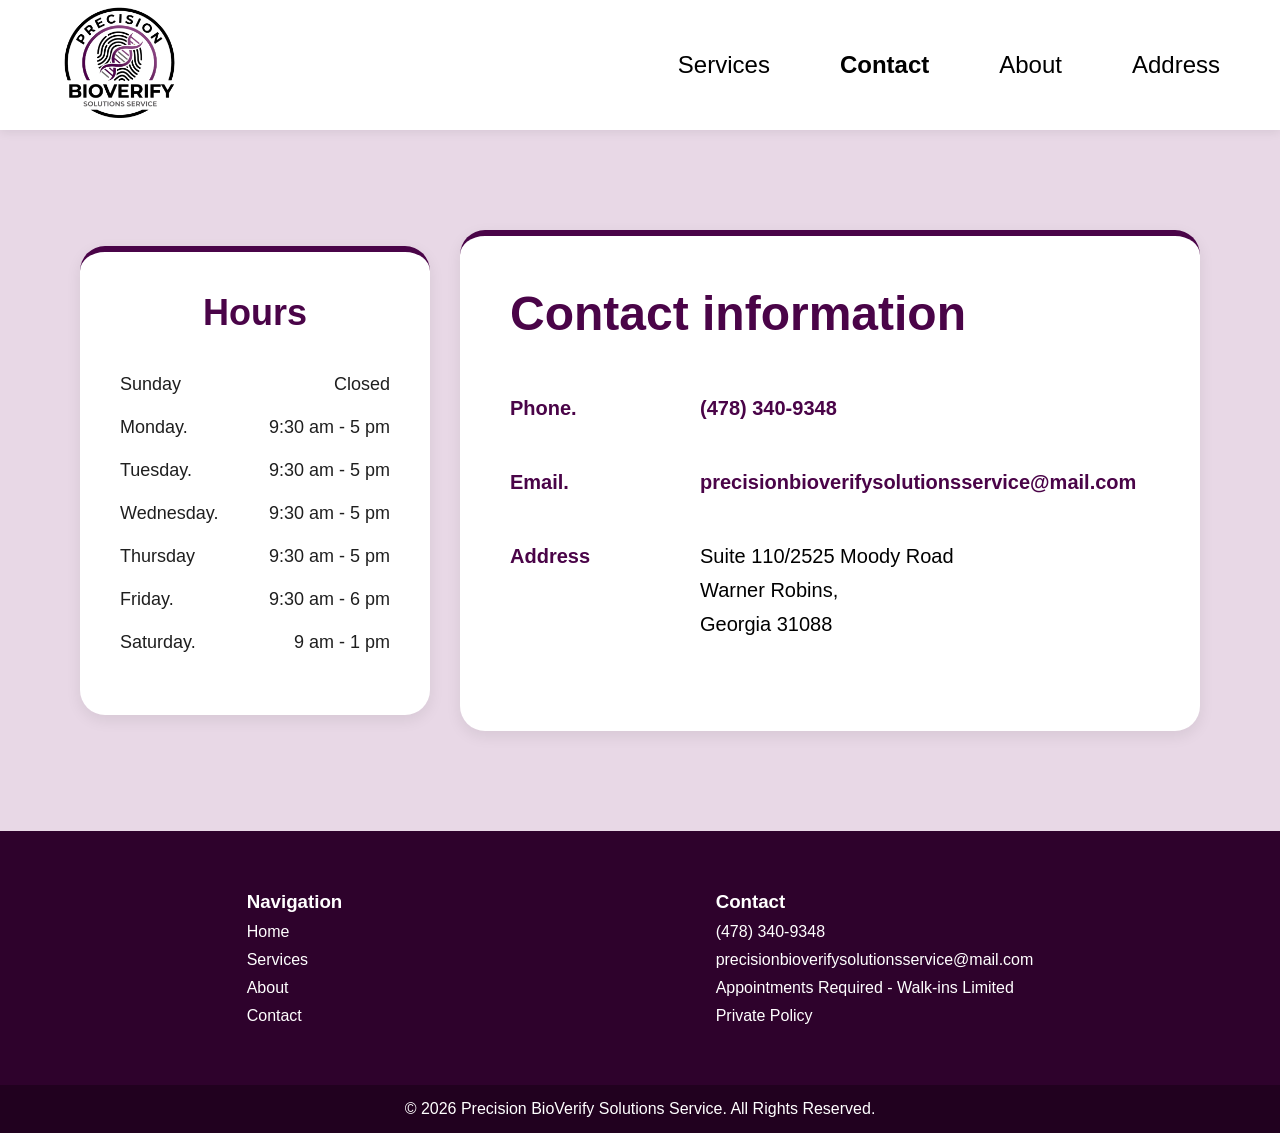
==== contact.html @ c6c78e3b "Add files via upload" ====
<!DOCTYPE html>
<html lang="en">
<head>
    <meta charset="UTF-8">
    <meta name="viewport" content="width=device-width, initial-scale=1.0">
    <title>Document</title>
    <link rel="stylesheet" href="style.css">
</head>
<body>
     <div id="navbar">

    <!-- LOGO -->
    <a href="index.html">
        <img src="bioverify.png" alt="logonavbar" class="nav-logo"
        width="120px">      
    </a>

    <!-- NAV LINKS -->
    <div class="nav-links">
        <a href="services.html">Services</a>
        <a href="contact.html"><b>Contact</b></a>
        <a href="about.html">About</a>
        <a href="address.html">Address</a>
    </div>
</div>
<section id="contact-section">

    <div class="hours-card">
        <h2>Hours</h2>

        <div class="hours-row">
            <span>Sunday</span>
            <span>Closed</span>
        </div>

        <div class="hours-row">
            <span>Monday.</span>
            <span>9:30 am - 5 pm</span>
        </div>

        <div class="hours-row">
            <span>Tuesday.</span>
            <span>9:30 am - 5 pm</span>
        </div>

        <div class="hours-row">
            <span>Wednesday.</span>
            <span>9:30 am - 5 pm</span>
        </div>

        <div class="hours-row">
            <span>Thursday</span>
            <span>9:30 am - 5 pm</span>
        </div>

        <div class="hours-row">
            <span>Friday.</span>
            <span>9:30 am - 6 pm</span>
        </div>

        <div class="hours-row">
            <span>Saturday.</span>
            <span>9 am - 1 pm</span>
        </div>
    </div>

    <div class="contact-card">

        <h1>Contact information</h1>

        <div class="contact-row">
            <span class="label">Phone.</span>
            <a href="tel:+14783409348">(478) 340-9348</a>
        </div>

        <div class="contact-row">
            <span class="label">Email.</span>
            <span>
           <a href="mailto:precisionbioverifysolutionsservice@mail.com">
    precisionbioverifysolutionsservice@mail.com
</a>
            </span>
        </div>

        <div class="contact-row">
            <span class="label">Address</span>
            <span>
                Suite 110/2525 Moody Road<br>
                Warner Robins,<br>
                Georgia 31088
            </span>
        </div>

    </div>

</section>
<footer id="footer">

        <div class="footer-column">
            <h3>Navigation</h3>

            <a href="index.html">Home</a>
            <a href="services.html">Services</a>
            <a href="about.html">About</a>
            <a href="contact.html">Contact</a>
        </div>

        <div class="footer-column">
            <h3>Contact</h3>

            <p>(478) 340-9348</p>
            <p>precisionbioverifysolutionsservice@mail.com</p>
            <p>Appointments Required - Walk-ins Limited</p>
            <a href="privatepolicy.html">Private Policy</a>
        </div>

    </footer>

    <div id="copyright">
        © 2026 Precision BioVerify Solutions Service. All Rights Reserved.
    </div>
</body>
</html>
---- style.css ----
*{
    margin: 0;
    padding: 0;
    box-sizing: border-box;
}

body{
    font-family: 'Montserrat', sans-serif;
    background: #e8d8e6;
    margin: 0px;
    padding-top:130px ;
} 
#two-columns{
   display: flex;
    justify-content: center;
    align-items: center;
    height: 500px;
    padding-left: 200px;
    background-image: url(print.png);
}
#columns-1,
#columns-2 {
    flex: 1;
}
#home-text{
   max-width: 800px;
   text-align: center;
   font-size: 28px;
   line-height: 1.7;
   margin-top: 20px;
   width: 100%;
}
.logo{
    width: 400px;
    max-width: 100%;
    display: block;

}
#services-preview{
    padding: 100px 80px;
    text-align: center;
    background-color: white;
}

#services-preview h2{
    font-size: 42px;
    margin-bottom: 10px;
    color: #4a0448;
}

.services-subtitle{
    font-size: 22px;
    margin-bottom: 50px;
}

.service-cards{
    display: flex;
    justify-content: center;
    gap: 30px;
    flex-wrap: wrap;
}

.service-card{
    width: 280px;
    background: white;
    padding: 35px 25px;
    border-radius: 15px;
    box-shadow: 0 5px 15px rgba(0,0,0,0.08);
    transition: 0.3s;
}

.service-card:hover{
    transform: translateY(-8px);
}

.service-card h3{
    margin-bottom: 15px;
    color: #4a0448;
    font-size: 24px;
}

.service-card p{
    line-height: 1.7;
    margin-bottom: 25px;
}

.service-card a{
    text-decoration: none;
    color: #4a0448;
    font-weight: 600;
}

.service-card a:hover{
    text-decoration: underline;
}
#navbar {
    background-color: white;
    height: 130px;
    display: flex;
    align-items: center;
    justify-content: space-between;
    padding: 20px 60px;
    position: fixed;
    top: 0;
    left: 0;
    width: 100%;
    z-index: 1000;
    box-shadow: 0 2px 10px rgba(0,0,0,0.08);

}
#nav-logo{
    width: 120px;
    height: auto;
    display: block;
}
.nav-links{
    display: flex;
    align-items: center;
    gap: 70px;
}
.nav-links a{
    text-decoration: none;
    color: black;
    font-size: 24px;
}
.border-button button{
    padding: 12px 40px;
    border-radius: 30px;
    border: 2px solid #4a0448;
    background: #4a0448;
    font-size: 20px;
    cursor: pointer;
    color: white;
}
.border-button{
    display: flex;
    justify-content: center;
    text-decoration: none;
    margin-top: 20px;
}
.about-hero-text h3{
    margin-bottom: 0px;
    margin-top: 0px;
    margin-left: 20px;
}

.about-hero-text h1{
    margin-bottom: 0px;
    margin-top: 0px;
    margin-left: 20px;
}

.about-hero-text p{
    line-height: 1.8;
    margin-left: 20px;
}
.about-hero{
    height: 350px;
    background-image: url(dna1.png);
    background-size: cover;
    background-position: center;
    background-repeat: no-repeat;
    display: flex;
    align-items: center;
    padding-left: 80px;
    position: relative;
    overflow: hidden;
}
#about-columns {
    display: flex;
}
.about-section{
    display: flex;
    justify-content: space-between;
    align-items: center;
    gap: 60px;
    padding: 80px;
}
#about-text{
    width: 60%;
}
#about-text h2{
    font-size: 30px;
}
#about-text p{
    font-size: 28px;
    line-height: 1.8;
    color: #1f1f1f;
}
.lab-image{
    width: 100%;
    max-width: 500px;
    border-radius: 20px;
    height: auto;
    display: block;
}
#columns-b{
    width: 40%;
}
.services-hero{
    height: 450px;
    background-image: url(dna1.png);
    background-size: cover;
    background-position: center;
    background-repeat: no-repeat;
    display: flex;
    align-items: center;
    justify-content: center;
    text-align: center;
    position: relative;
    
}
.services-hero::before{
    content: "";
    position: absolute;
    inset: 0;
    background: rgba(74, 4, 72, 0.55);
}
.services-hero-content h1 {
    font-size: 72px;
    margin-bottom: 20px;
    font-weight: 700;
}
.services-hero-content h3{
    font-size: 28px;
    margin-bottom: 20px;
    font-weight: 500;
}
.services-hero-content p{
    font-size: 24px;
    margin-bottom: 35px;
}
.services-hero-content{
    position: relative;
    z-index: 1;
    color: #e8d8e6;
}
.services-hero::after{
    content: "";
    position: absolute;
    top: 0;
    left: 0;
    width: 100%;
    height: 6px;
    background-color: #4a0448;
}
#service-grid{
    display: grid;
    grid-template-columns: repeat(4, 1fr);
    gap: 30px;
    max-width: 1600px;
    margin: 80px auto;
    padding: 0 40px;
}

.service-card{
    background: white;
    border-radius: 18px;
    padding: 25px;
    box-shadow: 0 5px 15px rgba(0,0,0,0.08);
    border-top: 6px solid #4a0448;
    text-align: center;
}

.service-card h2{
    color: #4a0448;
    margin-bottom: 20px;
    font-size: 24px;
}

.service-card ul{
    list-style: none;
    padding: 0;
    margin-bottom: 20px;
}

.service-card li{
    margin-bottom: 10px;
    font-size: 16px;
}

.price{
    font-size: 24px;
    font-weight: bold;
    color: #4a0448;
    margin-bottom: 20px;
}

.service-btn{
    display: inline-block;
    background: #4a0448;
    color: white;
    text-decoration: none;
    padding: 12px 28px;
    border-radius: 30px;
    position: relative;
    z-index: 10;
}

.service-btn:hover{
    background: #670664;
}
#additional-services{
    display: flex;
    justify-content: center;
    gap: 30px;
    max-width: 1200px;
    margin: 80px auto;
    padding: 0 40px;
}

.mini-service-card{
    width: 320px;
    background: white;
    border-radius: 18px;
    padding: 30px;
    text-align: center;
    box-shadow: 0 5px 15px rgba(0,0,0,0.08);
    border-top: 5px solid #4a0448;
}

.mini-service-card h3{
    color: #4a0448;
    margin-bottom: 15px;
}

.mini-service-card p{
    margin-bottom: 20px;
}

.service-price{
    color: #4a0448;
    font-size: 24px;
    font-weight: bold;
}
#background-screening{
    padding: 100px 60px;
    text-align: center;
}

#background-screening h2{
    color: #4a0448;
    font-size: 42px;
    margin-bottom: 50px;
}

.screening-cards{
    display: flex;
    justify-content: center;
    gap: 30px;
    flex-wrap: wrap;
}

.screening-card{
    width: 320px;
    background: white;
    padding: 30px;
    border-radius: 18px;
    box-shadow: 0 5px 15px rgba(0,0,0,.08);
    border-top: 5px solid #4a0448;
}

.screening-card h3{
    color: #4a0448;
    margin-bottom: 15px;
}

.screening-card p{
    line-height: 1.7;
    margin-bottom: 20px;
}

.screening-card a{
    color: #4a0448;
    font-weight: bold;
    text-decoration: none;
}
#packages{
    padding: 100px 60px;
    text-align: center;
}

#packages h2{
    color: #4a0448;
    font-size: 42px;
    margin-bottom: 50px;
}

.package-grid{
    display: flex;
    justify-content: center;
    gap: 30px;
    flex-wrap: wrap;
}

.package-card{
    width: 320px;
    background: white;
    padding: 35px;
    border-radius: 18px;
    box-shadow: 0 5px 15px rgba(0,0,0,.08);
}

.featured{
    background: #4a0448;
    color: white;
    transform: scale(1.05);
}

.package-price{
    font-size: 40px;
    font-weight: bold;
    margin: 20px 0;
}

.package-card ul{
    list-style: none;
    padding: 0;
    margin-bottom: 30px;
}

.package-card li{
    margin-bottom: 12px;
}

.package-card a{
    display: inline-block;
    padding: 12px 30px;
    background: #4a0448;
    color: white;
    text-decoration: none;
    border-radius: 30px;
}

.featured a{
    background: white;
    color: #4a0448;
}
#why-us{
    padding: 100px 60px;
    text-align: center;
}

#why-us h2{
    color: #4a0448;
    font-size: 42px;
    margin-bottom: 50px;
}

.why-grid{
    display: grid;
    grid-template-columns: repeat(3, 1fr);
    gap: 25px;
    max-width: 1200px;
    margin: auto;
}

.why-grid div{
    background: white;
    padding: 25px;
    border-radius: 15px;
    box-shadow: 0 5px 15px rgba(0,0,0,.08);
}
#footer{
    background: #2e022c;
    color: white;
    display: flex;
    justify-content: space-around;
    padding: 60px;
    flex-wrap: wrap;
}

.footer-column{
    display: flex;
    flex-direction: column;
    gap: 10px;
}

.footer-column a{
    color: white;
    text-decoration: none;
}

#copyright{
    background: #21011f;
    color: white;
    text-align: center;
    padding: 15px;
}
.learn-more-page{
    max-width: 1100px;
    margin: 180px auto 100px;
    padding: 0 40px;
}

.learn-more-page h1{
    text-align: center;
    font-size: 52px;
    color: #4a0448;
    margin-bottom: 50px;
}

.learn-card{
    background: white;
    padding: 50px;
    border-radius: 20px;
    border-top: 6px solid #4a0448;
    box-shadow: 0 5px 15px rgba(0,0,0,0.08);
}

.learn-card h2{
    color: #4a0448;
    font-size: 36px;
    margin-bottom: 20px;
}

.learn-card h3{
    color: #4a0448;
    font-size: 28px;
    margin-top: 35px;
    margin-bottom: 15px;
}

.learn-card p{
    font-size: 20px;
    line-height: 1.8;
    color: #333;
    margin-bottom: 20px;
}

.learn-card ul{
    margin-bottom: 30px;
    padding-left: 25px;
}

.learn-card li{
    font-size: 20px;
    line-height: 1.8;
    margin-bottom: 10px;
}

.learn-card .price{
    font-size: 32px;
    font-weight: bold;
    color: #4a0448;
    margin-top: 20px;
}

.learn-btn{
    display: inline-block;
    margin-top: 30px;
    background: #4a0448;
    color: white;
    text-decoration: none;
    padding: 15px 35px;
    border-radius: 30px;
    font-size: 18px;
    transition: 0.3s;
}

.learn-btn:hover{
    background: #670664;
}

/* Pricing Lists */

.price-list{
    margin-top: 20px;
}

.price-list li{
    list-style: none;
    border-bottom: 1px solid #ddd;
    padding: 12px 0;
    font-size: 20px;
}

/* Highlight Box */

.highlight-box{
    background: #f6eff5;
    border-left: 5px solid #4a0448;
    padding: 25px;
    border-radius: 12px;
    margin: 30px 0;
}

.highlight-box p{
    margin: 0;
    font-weight: 600;
}
.service-btn{
    display: inline-block;
    background: #4a0448;
    color: white !important;
    text-decoration: none;
    padding: 12px 28px;
    border-radius: 30px;
}

.service-btn:visited{
    color: white;
}

.service-btn:hover{
    color: white;
    background: #670664;
}
.package-card a{
    display: inline-block;
    padding: 12px 30px;
    background: #4a0448;
    color: white;
    text-decoration: none;
    border-radius: 30px;
}

.package-card a:visited{
    color: white;
}
.featured a, .featured a:visited{
    background: white;
    color: #4a0448;
}
/* MOBILE & ON-SITE SERVICES */

#mobile-services{
    padding: 100px 60px;
    text-align: center;
}

#mobile-services h2{
    color: #4a0448;
    font-size: 48px;
    margin-bottom: 20px;
}

.mobile-intro{
    font-size: 22px;
    color: #333;
    max-width: 800px;
    margin: 0 auto 50px;
    line-height: 1.6;
}

.mobile-grid{
    display: grid;
    grid-template-columns: repeat(3, 1fr);
    gap: 25px;
    max-width: 1100px;
    margin: 0 auto;
}

.mobile-item{
    background: white;
    padding: 30px;
    border-radius: 15px;
    border-top: 5px solid #4a0448;
    box-shadow: 0 5px 15px rgba(0,0,0,0.08);
    font-size: 22px;
    font-weight: 600;
    color: #4a0448;
}

.mobile-note{
    margin-top: 40px;
    font-size: 18px;
    font-weight: 600;
    color: #4a0448;
}

/* CALL TO ACTION */

#cta{
    background: #4a0448;
    color: white;
    text-align: center;
    padding: 80px 40px;
    margin-top: 100px;
}

#cta h2{
    font-size: 52px;
    margin-bottom: 20px;
}

#cta p{
    font-size: 22px;
    margin-bottom: 35px;
    line-height: 1.6;
}

.cta-btn{
    display: inline-block;
    background: white;
    color: #4a0448;
    text-decoration: none;
    padding: 16px 40px;
    border-radius: 30px;
    font-size: 18px;
    font-weight: 700;
    transition: 0.3s;
}

.cta-btn:hover{
    background: #e8d8e6;
    transform: translateY(-3px);
}
#contact-section{
    max-width: 1200px;
    margin: 100px auto;
    padding: 0 40px;
    display: flex;
    justify-content: center;
    align-items: center;
    gap: 30px;
}

/* HOURS CARD */

.hours-card{
    width: 350px;
    background: white;
    border-radius: 25px;
    padding: 40px;
    border-top: 6px solid #4a0448;
    box-shadow: 0 5px 15px rgba(0,0,0,0.08);
}

.hours-card h2{
    text-align: center;
    color: #4a0448;
    font-size: 36px;
    margin-bottom: 40px;
}

.hours-row{
    display: flex;
    justify-content: space-between;
    margin-bottom: 22px;
    font-size: 18px;
    color: #1f1f1f;
}

/* CONTACT CARD */

.contact-card{
    flex: 1;
    background: white;
    border-radius: 25px;
    padding: 50px;
    border-top: 6px solid #4a0448;
    box-shadow: 0 5px 15px rgba(0,0,0,0.08);
}

.contact-card h1{
    color: #4a0448;
    font-size: 48px;
    margin-bottom: 50px;
}

.contact-row{
    display: grid;
    grid-template-columns: 150px 1fr;
    gap: 40px;
    margin-bottom: 40px;
    font-size: 20px;
    line-height: 1.7;
}

.label{
    font-weight: 600;
    color: #4a0448;
}

/* LINKS */

.contact-card a{
    color: #4a0448;
    text-decoration: none;
    font-weight: 600;
}

.contact-card a:hover{
    color: #670664;
    text-decoration: underline;
}
.address-hero{
    height: 350px;
    background-image: url(dna1.png);
    background-size: cover;
    background-position: center;
    position: relative;

    display: flex;
    justify-content: center;
    align-items: center;
    text-align: center;
}

.address-hero::before{
    content: "";
    position: absolute;
    inset: 0;
    background: rgba(74,4,72,.55);
}

.address-hero-content{
    position: relative;
    z-index: 1;
    color: white;
}

.address-hero-content h1{
    font-size: 64px;
    margin-bottom: 15px;
}

.address-hero-content p{
    font-size: 24px;
}

#address-section{
    max-width: 1200px;
    margin: 80px auto;
    padding: 0 40px;

    display: flex;
    justify-content: center;
    gap: 30px;
}

.address-card{
    flex: 1;

    background: white;
    padding: 40px;

    border-radius: 20px;
    border-top: 6px solid #4a0448;

    box-shadow: 0 5px 15px rgba(0,0,0,.08);

    text-align: center;
}

.address-card h2{
    color: #4a0448;
    margin-bottom: 25px;
}

.address-card p{
    font-size: 20px;
    line-height: 1.8;
}

.address-btn{
    display: inline-block;
    margin-top: 25px;

    background: #4a0448;
    color: white;
    text-decoration: none;

    padding: 14px 32px;
    border-radius: 30px;
}

.address-btn:hover{
    background: #670664;
}

#map-section{
    max-width: 1200px;
    margin: 80px auto;
    padding: 0 40px;
    text-align: center;
}

#map-section h2{
    color: #4a0448;
    margin-bottom: 30px;
    font-size: 42px;
}

#map-section iframe{
    width: 100%;
    height: 450px;
    border: none;
    border-radius: 20px;
    box-shadow: 0 5px 15px rgba(0,0,0,.08);
}

#location-help{
    text-align: center;
    padding: 80px 40px;
}

#location-help h2{
    color: #4a0448;
    margin-bottom: 20px;
}

#location-help p{
    font-size: 22px;
}
.policy-page{
    max-width: 1200px;
    margin: 180px auto 100px;
    padding: 0 40px;
}

.policy-header{
    text-align: center;
    margin-bottom: 50px;
}

.policy-header h1{
    font-size: 52px;
    color: #4a0448;
    margin-bottom: 15px;
}

.policy-header p{
    font-size: 20px;
    color: #555;
}

.policy-container{
    background: white;
    border-radius: 20px;
    padding: 50px;
    border-top: 6px solid #4a0448;
    box-shadow: 0 5px 15px rgba(0,0,0,.08);
}

.policy-grid{
    display: grid;
    grid-template-columns: 1fr 1fr;
    gap: 50px;
}

.policy-column h2{
    color: #4a0448;
    margin-top: 30px;
    margin-bottom: 15px;
    font-size: 28px;
}

.policy-column p{
    font-size: 18px;
    line-height: 1.8;
    color: #333;
    margin-bottom: 15px;
}

.policy-column ul{
    padding-left: 25px;
    margin-bottom: 20px;
}

.policy-column li{
    font-size: 18px;
    line-height: 1.8;
    margin-bottom: 8px;
}

.contact-box{
    background: #f6eff5;
    border-left: 5px solid #4a0448;
    padding: 20px;
    border-radius: 12px;
    margin-top: 20px;
}
/* MOBILE */

@media (max-width: 768px){

    body{
        padding-top: 100px;
    }

    /* NAVBAR */

    #navbar{
        flex-direction: column;
        height: auto;
        padding: 15px;
        gap: 15px;
    }

    .nav-links{
        gap: 20px;
        flex-wrap: wrap;
        justify-content: center;
    }

    .nav-links a{
        font-size: 18px;
    }

    /* HERO SECTION */

    #two-columns{
        flex-direction: column-reverse;
        text-align: center;
        height: auto;
        padding: 40px 20px;
        min-height: auto;
    }

    #columns-1,
    #columns-2{
        width: 100%;
    }

    .logo{
        width: 250px;
        margin: 0 auto 20px;
    }

    #home-text{
        font-size: 20px;
        line-height: 1.6;
        max-width: 100%;
    }

    /* SERVICES */

    #services-preview{
        padding: 60px 20px;
    }

    #services-preview h2{
        font-size: 32px;
    }

    .services-subtitle{
        font-size: 18px;
    }

    .service-cards{
        flex-direction: column;
        align-items: center;
    }

    .service-card{
        width: 100%;
        max-width: 350px;
    }

    /* FOOTER */

    #footer{
        flex-direction: column;
        text-align: center;
        gap: 40px;
        padding: 40px 20px;
    }

    .footer-column{
        width: 100%;
    }

    .footer-column p,
    .footer-column a{
        word-break: break-word;
    }
}
/* ADDRESS PAGE MOBILE */

@media (max-width: 768px){

    /* Hero */

    .address-hero{
        height: 250px;
        padding: 20px;
    }

    .address-hero-content h1{
        font-size: 38px;
    }

    .address-hero-content p{
        font-size: 18px;
    }

    /* Address Cards */

    #address-section{
        flex-direction: column;
        padding: 0 20px;
        gap: 20px;
        margin: 50px auto;
    }

    .address-card{
        width: 100%;
        padding: 30px 20px;
    }

    .address-card h2{
        font-size: 28px;
    }

    .address-card p{
        font-size: 18px;
    }

    .address-btn{
        width: 100%;
        text-align: center;
    }

    /* Map */

    #map-section{
        padding: 0 20px;
    }

    #map-section h2{
        font-size: 32px;
    }

    #map-section iframe{
        height: 300px;
    }

    /* Help Section */

    #location-help{
        padding: 50px 20px;
    }

    #location-help h2{
        font-size: 30px;
    }

    #location-help p{
        font-size: 18px;
    }

    /* Footer */

    #footer{
        flex-direction: column;
        text-align: center;
        gap: 30px;
        padding: 40px 20px;
    }

    .footer-column{
        width: 100%;
    }

    .footer-column p,
    .footer-column a{
        word-break: break-word;
    }
}
/* ABOUT PAGE MOBILE */

@media (max-width: 768px){

    body{
        padding-top: 100px;
    }

    /* HERO */

    .about-hero{
        height: 280px;
        padding: 20px;
        justify-content: center;
        text-align: center;
    }

    .about-hero-text{
        width: 100%;
    }

    .about-hero-text h3{
        margin: 0 0 10px 0;
        font-size: 18px;
    }

    .about-hero-text h1{
        margin: 0 0 15px 0;
        font-size: 36px;
        line-height: 1.2;
    }

    .about-hero-text p{
        margin: 0;
        font-size: 18px;
    }

    /* ABOUT SECTION */

    .about-section{
        flex-direction: column;
        padding: 40px 20px;
        gap: 30px;
    }

    #about-text{
        width: 100%;
    }

    #about-text h2{
        font-size: 28px;
        text-align: center;
        margin-bottom: 20px;
    }

    #about-text p{
        font-size: 18px;
        line-height: 1.7;
    }

    #about-text ul{
        padding-left: 25px;
        margin: 20px 0;
    }

    #about-text li{
        font-size: 18px;
        margin-bottom: 10px;
    }

    /* IMAGE */

    #columns-b{
        width: 100%;
    }

    .lab-image{
        width: 100%;
        max-width: 400px;
        margin: 0 auto;
        display: block;
    }

    /* FOOTER */

    #footer{
        flex-direction: column;
        text-align: center;
        gap: 30px;
        padding: 40px 20px;
    }

    .footer-column{
        width: 100%;
    }

    .footer-column p,
    .footer-column a{
        word-break: break-word;
    }
}
/* MOBILE */

@media (max-width: 768px){

    .policy-page{
        margin: 140px auto 60px;
        padding: 0 15px;
    }

    .policy-header h1{
        font-size: 32px;
        line-height: 1.2;
    }

    .policy-header p{
        font-size: 16px;
    }

    .policy-container{
        padding: 25px;
    }

    .policy-grid{
        display: block;
    }

    .policy-column{
        width: 100%;
        margin-bottom: 30px;
    }

    .policy-column h2{
        font-size: 22px;
    }

    .policy-column p,
    .policy-column li{
        font-size: 16px;
        line-height: 1.6;
    }

    .contact-box{
        padding: 15px;
    }
}
/* CONTACT PAGE MOBILE */

@media (max-width: 768px){

    body{
        padding-top: 100px;
    }

    /* CONTACT SECTION */

    #contact-section{
        flex-direction: column;
        align-items: center;
        gap: 25px;
        width: 100%;
        padding: 20px;
        margin: 40px auto;
    }

    /* HOURS CARD */

    .hours-card{
        width: 100%;
        max-width: 500px;
        padding: 25px;
    }

    .hours-card h2{
        font-size: 32px;
        margin-bottom: 25px;
    }

    .hours-row{
        font-size: 16px;
        margin-bottom: 15px;
    }

    /* CONTACT CARD */

    .contact-card{
        width: 100%;
        min-width: auto;
        padding: 30px 20px;
        border-radius: 25px;
    }

    .contact-card h1{
        font-size: 36px;
        text-align: center;
        margin-bottom: 30px;
    }

    .contact-row{
        display: flex;
        flex-direction: column;
        gap: 8px;
        margin-bottom: 25px;
        font-size: 18px;
    }

    .label{
        font-weight: bold;
    }

    /* LONG EMAIL ADDRESS */

    .contact-card a{
        word-break: break-word;
        overflow-wrap: break-word;
    }

    /* FOOTER */

    #footer{
        flex-direction: column;
        text-align: center;
        gap: 30px;
        padding: 40px 20px;
    }

    .footer-column{
        width: 100%;
    }

    .footer-column p,
    .footer-column a{
        word-break: break-word;
    }
}
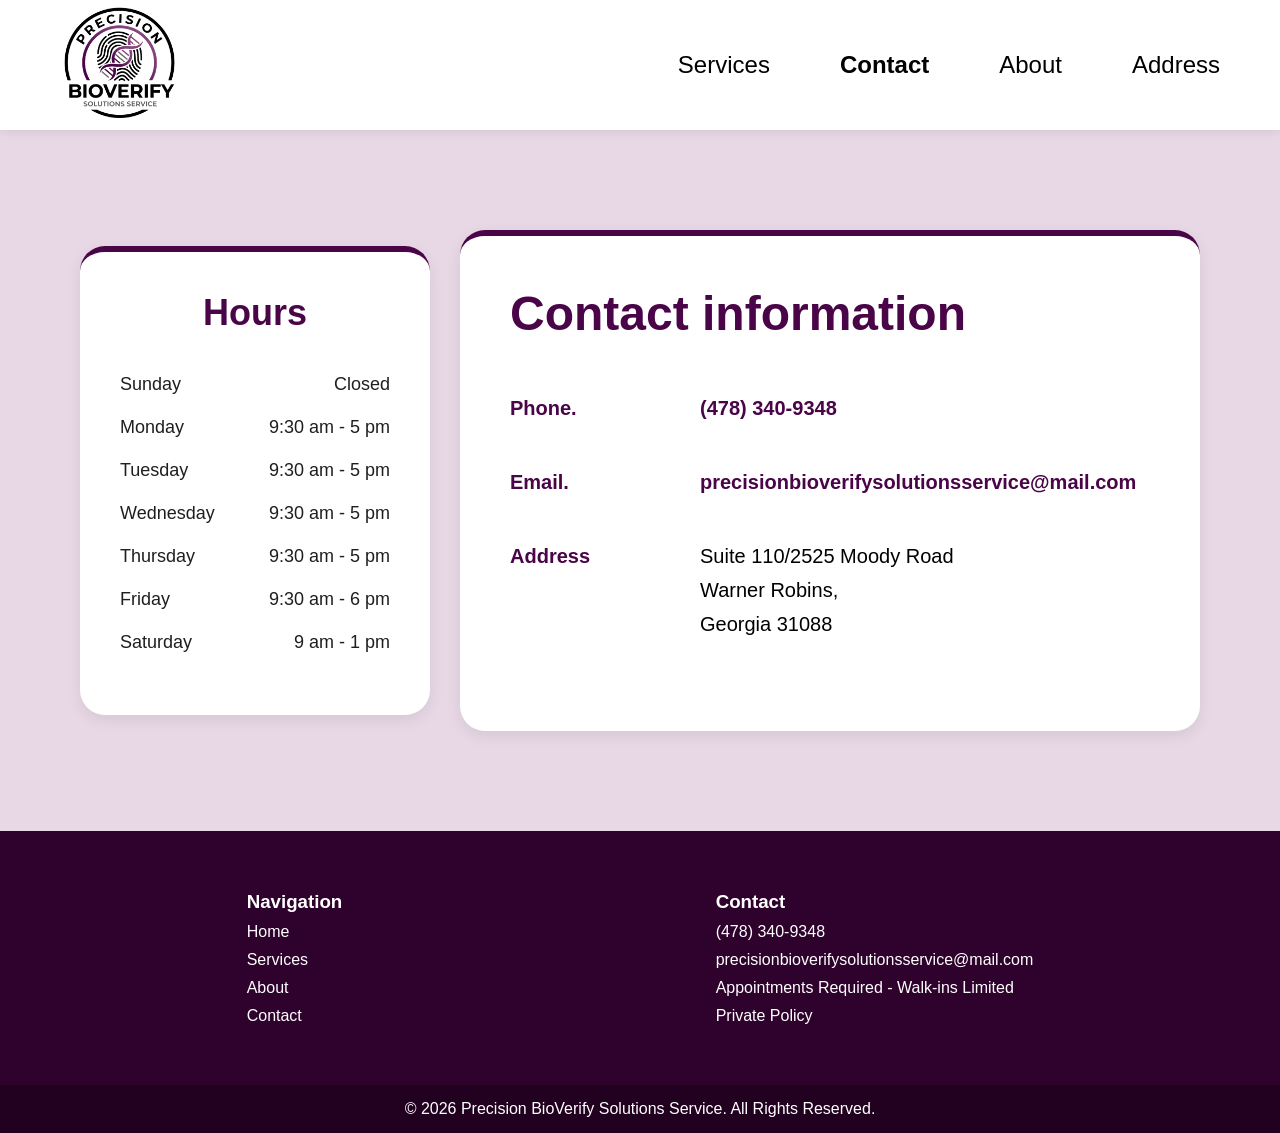
==== commit 621f2f8b: "Update contact.html" ====
--- a/contact.html
+++ b/contact.html
@@ -34,17 +34,17 @@
         </div>
 
         <div class="hours-row">
-            <span>Monday.</span>
+            <span>Monday</span>
             <span>9:30 am - 5 pm</span>
         </div>
 
         <div class="hours-row">
-            <span>Tuesday.</span>
+            <span>Tuesday</span>
             <span>9:30 am - 5 pm</span>
         </div>
 
         <div class="hours-row">
-            <span>Wednesday.</span>
+            <span>Wednesday</span>
             <span>9:30 am - 5 pm</span>
         </div>
 
@@ -54,12 +54,12 @@
         </div>
 
         <div class="hours-row">
-            <span>Friday.</span>
+            <span>Friday</span>
             <span>9:30 am - 6 pm</span>
         </div>
 
         <div class="hours-row">
-            <span>Saturday.</span>
+            <span>Saturday</span>
             <span>9 am - 1 pm</span>
         </div>
     </div>
@@ -120,4 +120,4 @@
         © 2026 Precision BioVerify Solutions Service. All Rights Reserved.
     </div>
 </body>
-</html>+</html>
--- a/style.css
+++ b/style.css
@@ -1393,4 +1393,155 @@
     .footer-column a{
         word-break: break-word;
     }
-}+}
+/* SERVICES PAGE MOBILE FIX */
+
+@media (max-width: 768px){
+
+    /* Service Grid */
+
+    #service-grid{
+        grid-template-columns: 1fr;
+        gap: 20px;
+        padding: 0 20px;
+        margin: 40px auto;
+    }
+
+    .service-card{
+        width: 100%;
+        max-width: 100%;
+        padding: 25px 20px;
+    }
+
+    .service-card h2{
+        font-size: 22px;
+    }
+
+    .service-card li{
+        font-size: 18px;
+    }
+
+    .price{
+        font-size: 20px;
+    }
+
+    /* Additional Services */
+
+    #additional-services{
+        flex-direction: column;
+        align-items: center;
+        gap: 20px;
+        padding: 0 20px;
+        margin: 40px auto;
+    }
+
+    .mini-service-card{
+        width: 100%;
+        max-width: 400px;
+    }
+
+    /* Background Screening */
+
+    #background-screening{
+        padding: 60px 20px;
+    }
+
+    #background-screening h2{
+        font-size: 36px;
+        line-height: 1.2;
+    }
+
+    .screening-cards{
+        flex-direction: column;
+        align-items: center;
+    }
+
+    .screening-card{
+        width: 100%;
+        max-width: 400px;
+    }
+
+    /* Packages */
+
+    #packages{
+        padding: 60px 20px;
+    }
+
+    #packages h2{
+        font-size: 36px;
+    }
+
+    .package-grid{
+        flex-direction: column;
+        align-items: center;
+    }
+
+    .package-card{
+        width: 100%;
+        max-width: 400px;
+    }
+
+    .featured{
+        transform: none;
+    }
+
+    /* Why Us */
+
+    #why-us{
+        padding: 60px 20px;
+    }
+
+    #why-us h2{
+        font-size: 36px;
+    }
+
+    .why-grid{
+        grid-template-columns: 1fr;
+    }
+
+    /* Mobile Services */
+
+    #mobile-services{
+        padding: 60px 20px;
+    }
+
+    #mobile-services h2{
+        font-size: 36px;
+    }
+
+    .mobile-grid{
+        grid-template-columns: 1fr;
+    }
+
+    /* CTA */
+
+    #cta{
+        padding: 60px 20px;
+    }
+
+    #cta h2{
+        font-size: 36px;
+    }
+
+    #cta p{
+        font-size: 18px;
+    }
+
+    /* Navbar */
+
+    #navbar{
+        padding: 15px;
+    }
+
+    #nav-logo{
+        width: 90px;
+    }
+
+    .nav-links{
+        gap: 15px;
+    }
+
+    .nav-links a{
+        font-size: 16px;
+    }
+}
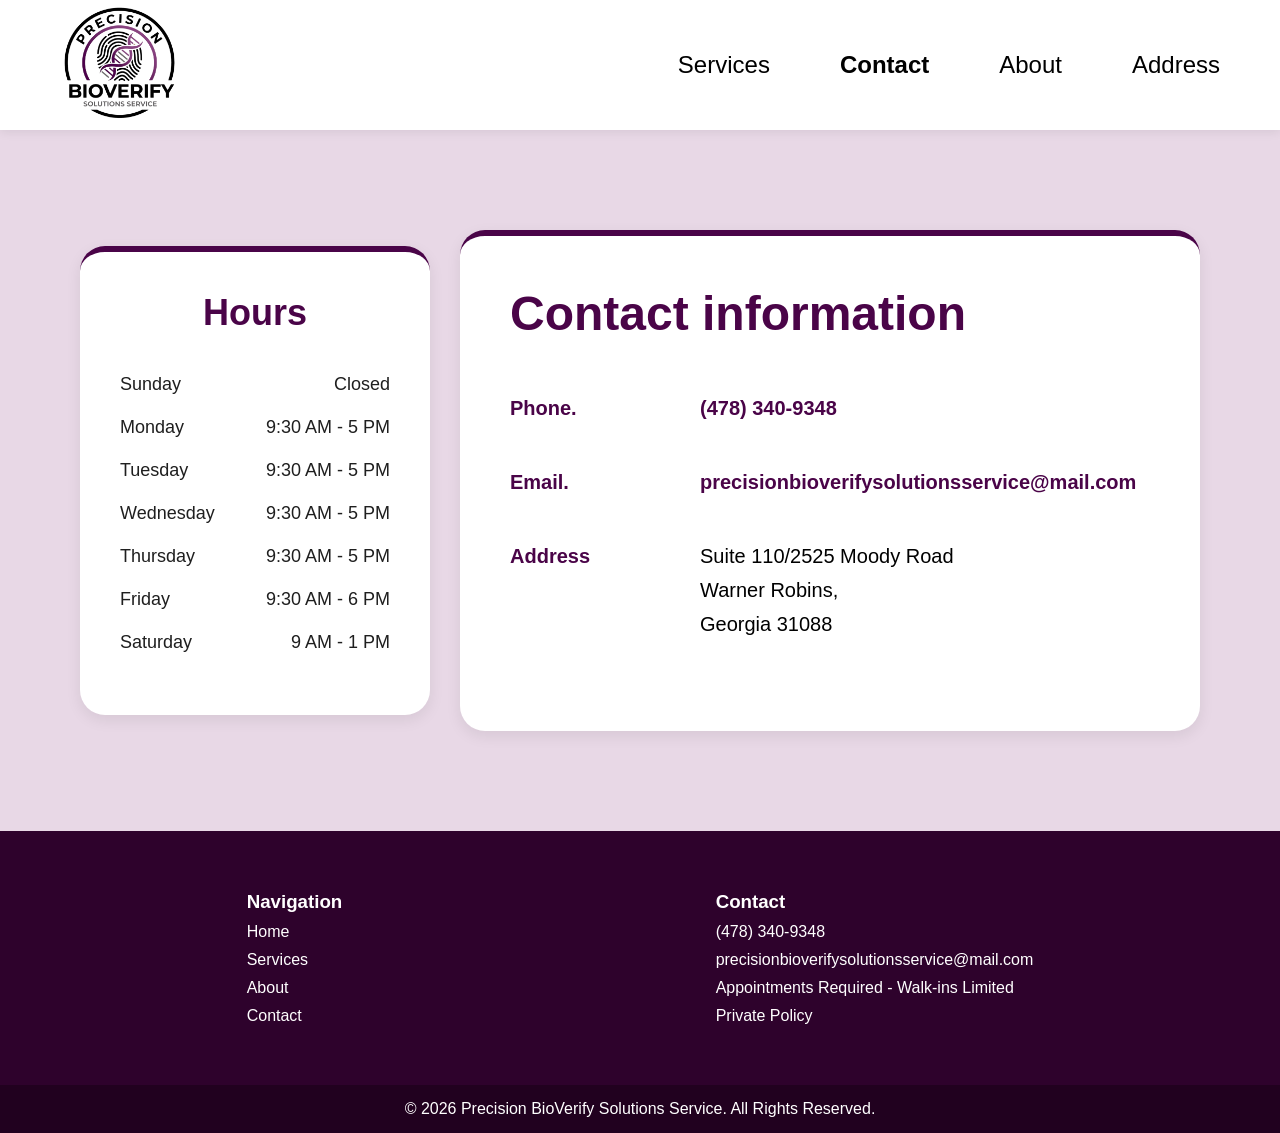
==== commit 15aba59c: "Update contact.html" ====
--- a/contact.html
+++ b/contact.html
@@ -35,32 +35,32 @@
 
         <div class="hours-row">
             <span>Monday</span>
-            <span>9:30 am - 5 pm</span>
+            <span>9:30 AM - 5 PM</span>
         </div>
 
         <div class="hours-row">
             <span>Tuesday</span>
-            <span>9:30 am - 5 pm</span>
+            <span>9:30 AM - 5 PM</span>
         </div>
 
         <div class="hours-row">
             <span>Wednesday</span>
-            <span>9:30 am - 5 pm</span>
+            <span>9:30 AM - 5 PM</span>
         </div>
 
         <div class="hours-row">
             <span>Thursday</span>
-            <span>9:30 am - 5 pm</span>
+            <span>9:30 AM - 5 PM</span>
         </div>
 
         <div class="hours-row">
             <span>Friday</span>
-            <span>9:30 am - 6 pm</span>
+            <span>9:30 AM - 6 PM</span>
         </div>
 
         <div class="hours-row">
             <span>Saturday</span>
-            <span>9 am - 1 pm</span>
+            <span>9 AM - 1 PM</span>
         </div>
     </div>
 
--- a/style.css
+++ b/style.css
@@ -93,6 +93,40 @@
 .service-card a:hover{
     text-decoration: underline;
 }
+/* PARTNERS SECTION */
+
+#partners{
+    background: white;
+    padding: 80px 40px;
+    text-align: center;
+}
+
+#partners h2{
+    color: #4a0448;
+    font-size: 42px;
+    margin-bottom: 40px;
+}
+
+.partners-list{
+    display: flex;
+    flex-wrap: wrap;
+    justify-content: center;
+    gap: 25px;
+    max-width: 1000px;
+    margin: 0 auto;
+}
+
+.partners-list div{
+    background: #ffffff;
+    color: #4a0448;
+    font-size: 20px;
+    font-weight: 600;
+    padding: 20px 30px;
+    border-radius: 15px;
+    border-top: 5px solid #4a0448;
+    box-shadow: 0 5px 15px rgba(0,0,0,.08);
+    min-width: 250px;
+}
 #navbar {
     background-color: white;
     height: 130px;
@@ -1545,3 +1579,129 @@
         font-size: 16px;
     }
 }
+/* BLOOD DRAW SERVICES */
+
+#blood-draw-services{
+    padding: 100px 60px;
+    text-align: center;
+}
+
+#blood-draw-services h2{
+    color: #4a0448;
+    font-size: 42px;
+    margin-bottom: 20px;
+}
+
+.blood-intro{
+    max-width: 900px;
+    margin: 0 auto 50px;
+    font-size: 22px;
+    line-height: 1.7;
+}
+
+.blood-grid{
+    display: grid;
+    grid-template-columns: repeat(3, 1fr);
+    gap: 25px;
+    max-width: 1200px;
+    margin: 0 auto 50px;
+}
+
+.blood-card{
+    background: white;
+    padding: 30px;
+    border-radius: 18px;
+    border-top: 5px solid #4a0448;
+    box-shadow: 0 5px 15px rgba(0,0,0,.08);
+}
+
+.blood-card h3{
+    color: #4a0448;
+    margin-bottom: 15px;
+}
+
+.blood-card p{
+    line-height: 1.7;
+}
+
+.pricing-box{
+    max-width: 700px;
+    margin: 0 auto 50px;
+    background: white;
+    padding: 40px;
+    border-radius: 20px;
+    border-top: 6px solid #4a0448;
+    box-shadow: 0 5px 15px rgba(0,0,0,.08);
+}
+
+.pricing-box h3{
+    color: #4a0448;
+    margin-bottom: 20px;
+}
+
+.pricing-box ul{
+    list-style: none;
+    padding: 0;
+}
+
+.pricing-box li{
+    font-size: 20px;
+    margin-bottom: 15px;
+}
+
+.why-blood h3{
+    color: #4a0448;
+    margin-bottom: 25px;
+    font-size: 32px;
+}
+
+.why-blood-grid{
+    display: grid;
+    grid-template-columns: repeat(3, 1fr);
+    gap: 20px;
+    max-width: 1000px;
+    margin: 0 auto 40px;
+}
+
+.why-blood-grid div{
+    background: white;
+    padding: 20px;
+    border-radius: 15px;
+    box-shadow: 0 5px 15px rgba(0,0,0,.08);
+}
+
+.blood-footer{
+    max-width: 900px;
+    margin: auto;
+    font-size: 20px;
+    line-height: 1.7;
+}
+
+/* MOBILE */
+
+@media (max-width: 768px){
+
+    #blood-draw-services{
+        padding: 60px 20px;
+    }
+
+    #blood-draw-services h2{
+        font-size: 34px;
+    }
+
+    .blood-intro{
+        font-size: 18px;
+    }
+
+    .blood-grid{
+        grid-template-columns: 1fr;
+    }
+
+    .why-blood-grid{
+        grid-template-columns: 1fr;
+    }
+
+    .pricing-box{
+        padding: 25px;
+    }
+}
